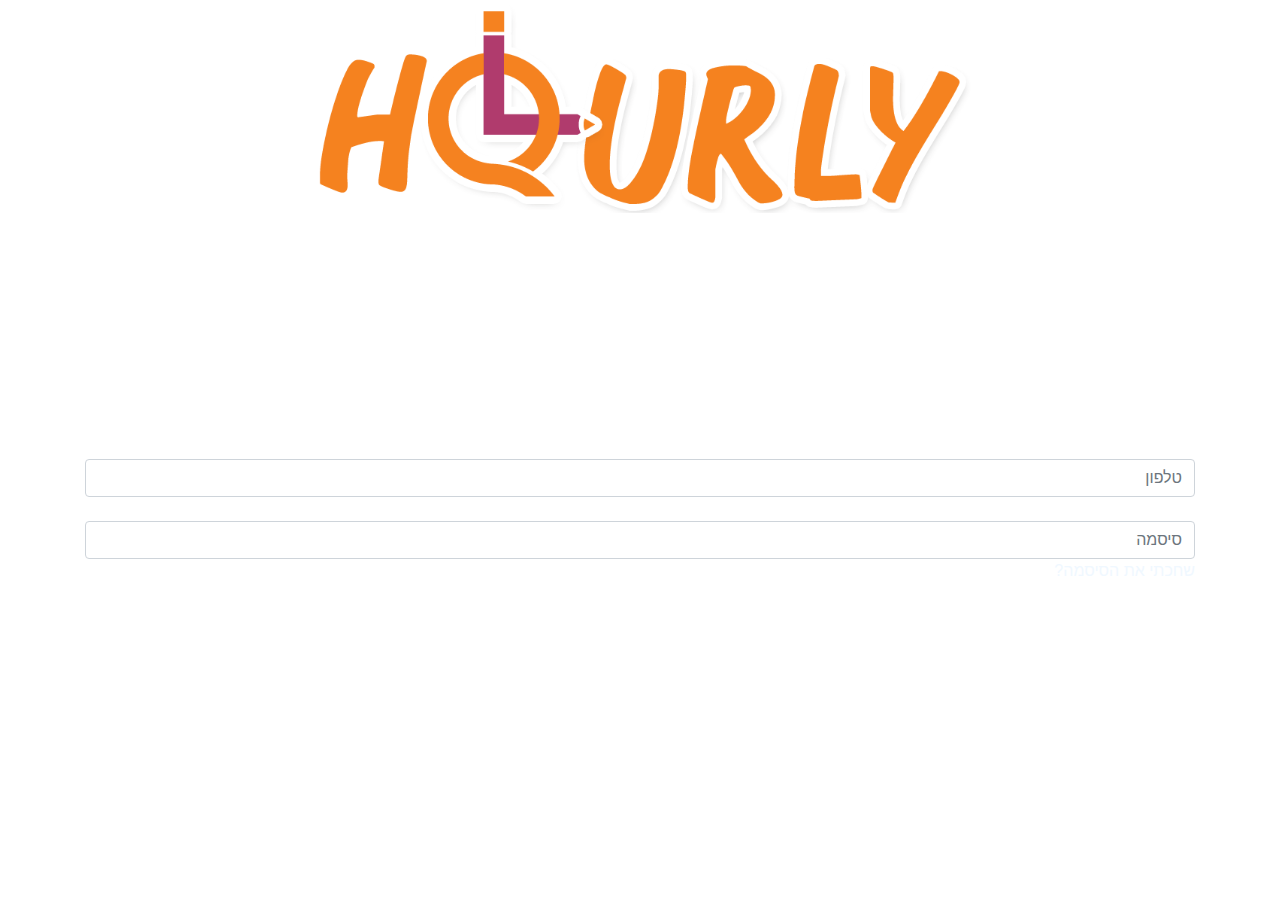
==== .idea/src/Landing page.html @ d3aaea63 "Changing title" ====
<!DOCTYPE html>
<html lang="en">
<head>
    <!-- Required meta tags -->
    <meta charset="utf-8">
    <meta name="viewport" content="width=device-width, initial-scale=1, shrink-to-fit=no">

    <!--Bootstrap CSS -->
    <link rel="stylesheet" href="https://stackpath.bootstrapcdn.com/bootstrap/4.3.1/css/bootstrap.min.css" integrity="sha384-ggOyR0iXCbMQv3Xipma34MD+dH/1fQ784/j6cY/iJTQUOhcWr7x9JvoRxT2MZw1T" crossorigin="anonymous">
    <link rel="stylesheet" type="text/css" href="styles/style.css">
    <meta charset="UTF-8">
    <title>Notebook</title>
</head>
<body>
<div class="img">
    <div class="container" >
        <div class="row">
            <header class="col">

                    <!-- <h6 class="text">מערכת לדיווח שעות</h6> -->
                    <img  src="styles/images/logo2.png" class="img-fluid" alt="Responsive image" >

                <br>
                <br>
                <div class="input" >
                    <input class="form-control" type="text" placeholder="טלפון">
                    <br>
                    <input class="form-control" type="text" placeholder="סיסמה">
                    <a class="forgot" href="#" >שחכתי את הסיסמה?</a>
                </div>
            </header>
        </div>

    </div>
</div>

</div>


<!-- Optional JavaScript -->
<!-- jQuery first, then Popper.js, then Bootstrap JS -->
<script src="https://code.jquery.com/jquery-3.3.1.slim.min.js" integrity="sha384-q8i/X+965DzO0rT7abK41JStQIAqVgRVzpbzo5smXKp4YfRvH+8abtTE1Pi6jizo" crossorigin="anonymous"></script>
<script src="https://cdnjs.cloudflare.com/ajax/libs/popper.js/1.14.7/umd/popper.min.js" integrity="sha384-UO2eT0CpHqdSJQ6hJty5KVphtPhzWj9WO1clHTMGa3JDZwrnQq4sF86dIHNDz0W1" crossorigin="anonymous"></script>
<script src="https://stackpath.bootstrapcdn.com/bootstrap/4.3.1/js/bootstrap.min.js" integrity="sha384-JjSmVgyd0p3pXB1rRibZUAYoIIy6OrQ6VrjIEaFf/nJGzIxFDsf4x0xIM+B07jRM" crossorigin="anonymous"></script>
</body>
</html>
---- .idea/src/styles/style.css ----
body, html {
    height: 100%;
    margin: 0;
    direction: rtl;
}
.img{
    background-image: url("images/backgroundDesk.png");
    background-position: center;
    background-repeat: no-repeat;
    background-size: cover;
    height: 100%;

}

.container{
    text-align: center;
}

.text{
    position: relative;
    font-size:2vw;
    text-align: right;
    color: aliceblue;
    top: 9%;
    left: -17%;

}


.input{
    width: 100%;
    margin-top: 20%;
}
.img-fluid{
    width: 60%;
}
.forgot{
    color: aliceblue;
    float: right;
    margin-left: 5px;
}
@media screen and (max-width:700px) {
    .img {
        background-image: url("images/backgroundMob.jpg");

        /* Full height */
        height: 100%;

        /* Center and scale the image nicely */
        background-position: center;
        background-repeat: no-repeat;
        background-size: cover;
    }
    .text{
        position: relative;
        font-size:4vw;
        text-align: right;
        color: aliceblue;
        top: 9%;
        left: -15%;

    }
}
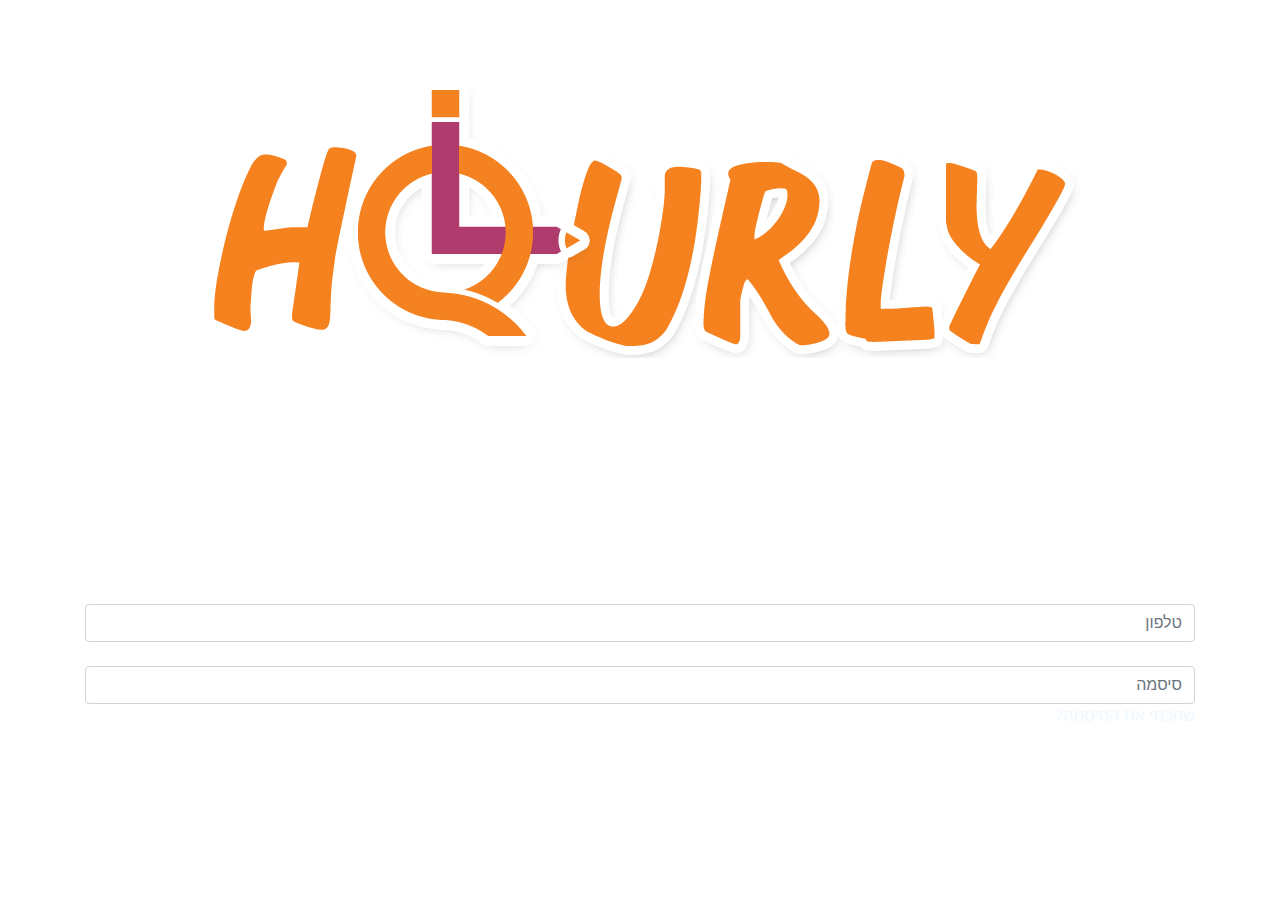
==== commit 33df45ce: "Merge branch 'master' of C:\projects\noteBook with conflicts." ====
--- a/.idea/src/Landing page.html
+++ b/.idea/src/Landing page.html
@@ -18,7 +18,7 @@
             <header class="col">
 
                     <!-- <h6 class="text">מערכת לדיווח שעות</h6> -->
-                    <img  src="styles/images/logo2.png" class="img-fluid" alt="Responsive image" >
+                    <img  src="styles/images/logo2.png" class="img-fluid" alt="Responsive image" id="logo">
 
                 <br>
                 <br>
--- a/.idea/src/styles/style.css
+++ b/.idea/src/styles/style.css
@@ -25,7 +25,10 @@
     left: -17%;
 
 }
-
+#logo{
+    margin-top: 75px;
+    width: fit-content;
+}
 
 .input{
     width: 100%;
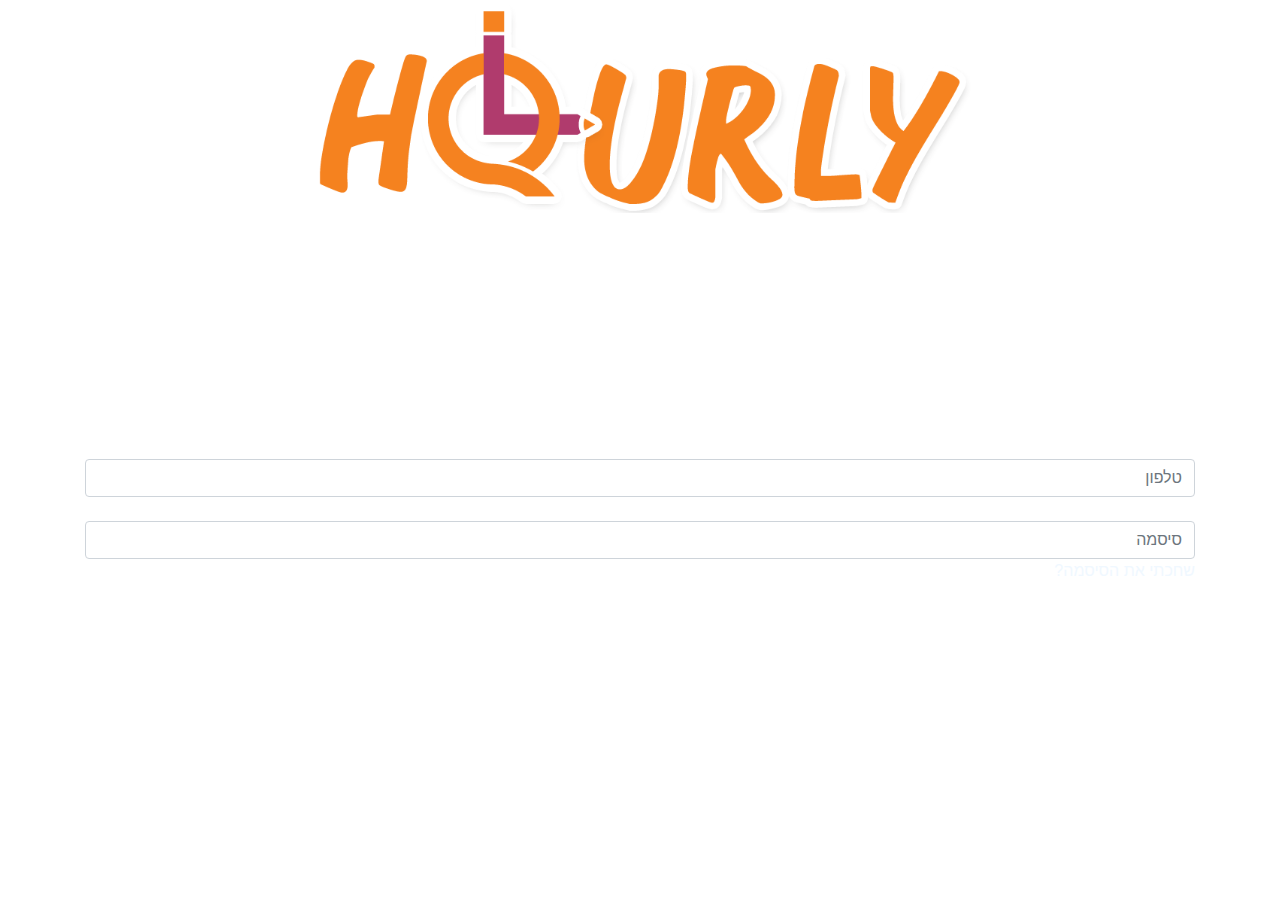
==== commit d5c18488: "Merge branch 'master' of C:\Users\Elector\IdeaProjects\noteBook with conflicts." ====
--- a/.idea/src/Landing page.html
+++ b/.idea/src/Landing page.html
@@ -18,7 +18,7 @@
             <header class="col">
 
                     <!-- <h6 class="text">מערכת לדיווח שעות</h6> -->
-                    <img  src="styles/images/logo2.png" class="img-fluid" alt="Responsive image" id="logo">
+                    <img  src="styles/images/logo2.png" class="img-fluid" alt="Responsive image" >
 
                 <br>
                 <br>
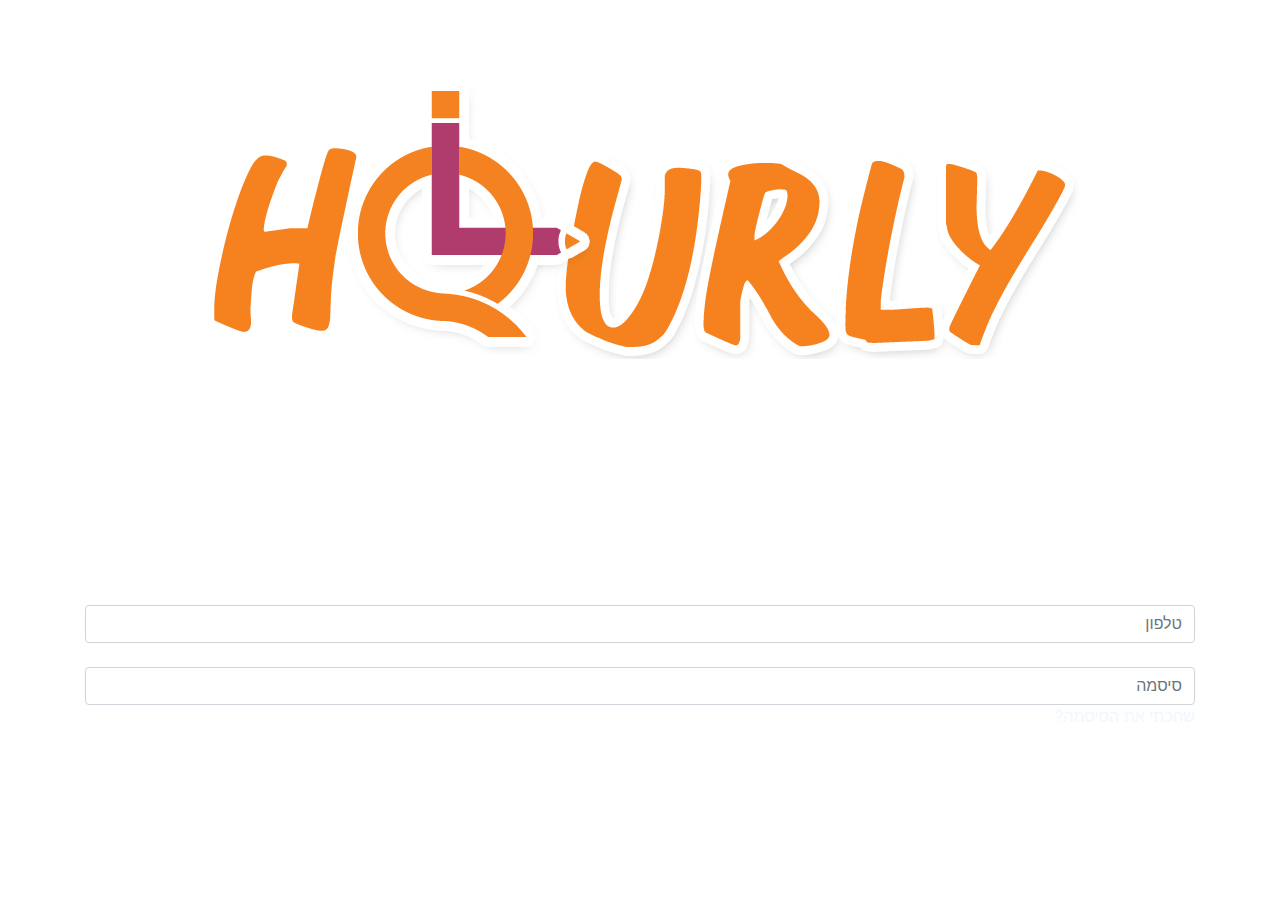
==== commit accf7c86: "last update" ====
--- a/.idea/src/Landing page.html
+++ b/.idea/src/Landing page.html
@@ -17,8 +17,7 @@
         <div class="row">
             <header class="col">
 
-                    <!-- <h6 class="text">מערכת לדיווח שעות</h6> -->
-                    <img  src="styles/images/logo2.png" class="img-fluid" alt="Responsive image" >
+                    <img  src="styles/images/logo2.png" class="img-fluid" alt="Responsive image" id="logo">
 
                 <br>
                 <br>
--- a/.idea/src/styles/style.css
+++ b/.idea/src/styles/style.css
@@ -26,7 +26,7 @@
 
 }
 #logo{
-    margin-top: 75px;
+    margin-top: 76px;
     width: fit-content;
 }
 
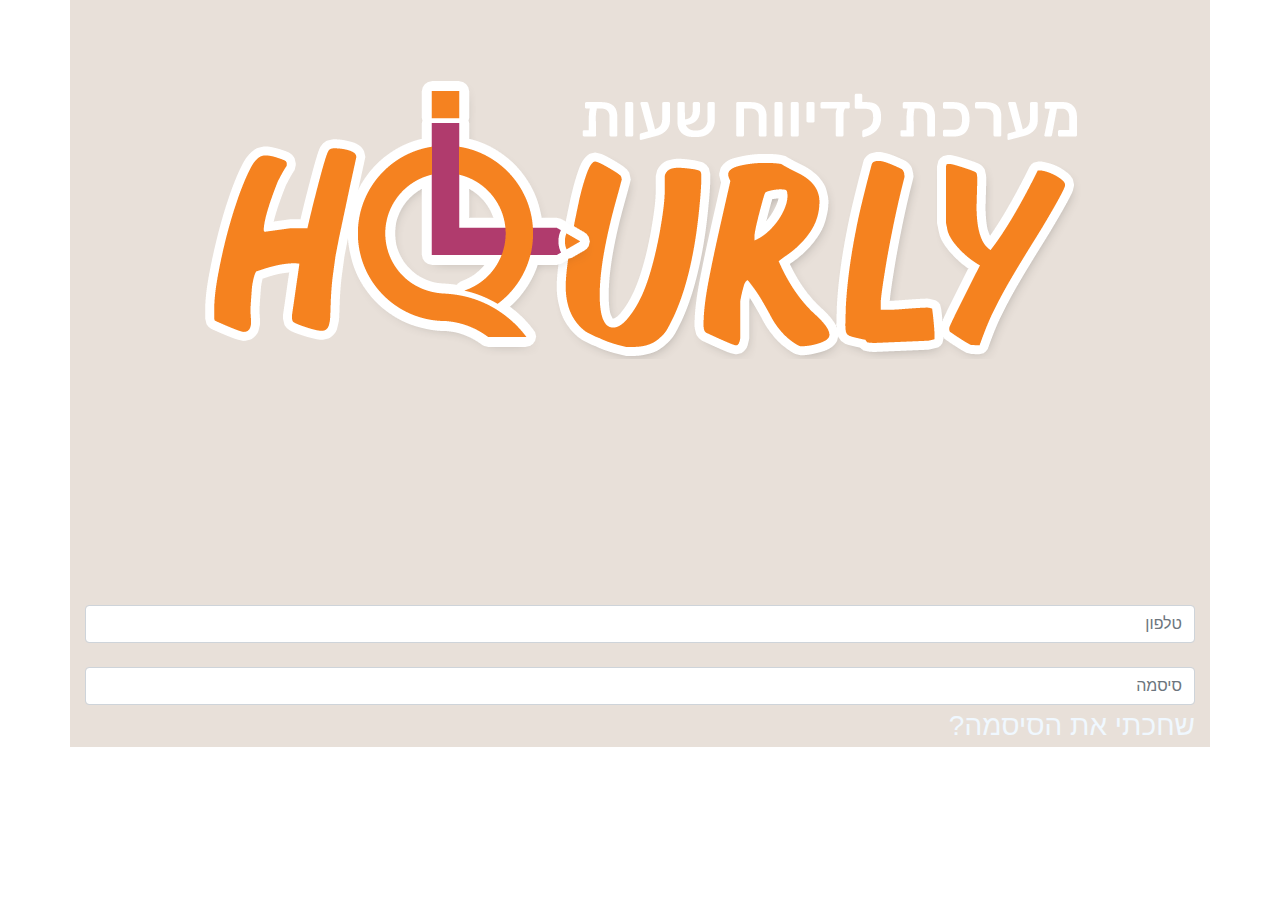
==== commit a493187f: "Change font-size" ====
--- a/.idea/src/Landing page.html
+++ b/.idea/src/Landing page.html
@@ -11,7 +11,7 @@
     <meta charset="UTF-8">
     <title>Notebook</title>
 </head>
-<body>
+<body >
 <div class="img">
     <div class="container" >
         <div class="row">
--- a/.idea/src/styles/style.css
+++ b/.idea/src/styles/style.css
@@ -1,8 +1,12 @@
+/*--------------------landing page----------------------------------------------*/
+
 body, html {
     height: 100%;
     margin: 0;
     direction: rtl;
 }
+
+
 .img{
     background-image: url("images/backgroundDesk.png");
     background-position: center;
@@ -41,6 +45,7 @@
     color: aliceblue;
     float: right;
     margin-left: 5px;
+    font-size: 28px;
 }
 @media screen and (max-width:700px) {
     .img {
@@ -63,4 +68,49 @@
         left: -15%;
 
     }
+}
+/*--------------------PAGE 1----------------------------------------------*/
+#page1{
+    background-color: #f2eefa;
+}
+.container{
+    background: #e8e0d9;
+}
+.page1Btn{
+    width: auto;
+}
+.page1Logo{
+    margin: auto;
+}
+.col-3{
+    margin: auto;
+
+}
+.btn-secondary {
+    background-color: #e8e0d9;
+    border-color: #e8e0d9;
+}
+.btn.btn-light.dropdown-toggle{
+    max-width: 85px;
+}
+.timeEnter{
+    background-color: #ef7f28;
+    height: 85px;
+    margin-top: 82px;
+}
+.enterTime{
+    margin-top: 24px;
+    color: aliceblue;
+    font-weight: 600;
+    font-size: x-large;
+}
+.workedDay{
+   background-color: #e07640;
+    margin-top: 185px;
+}
+.workedMonth{
+    background-color: #e07640;
+    margin-top: 2px;
+    height: 100%;
+
 }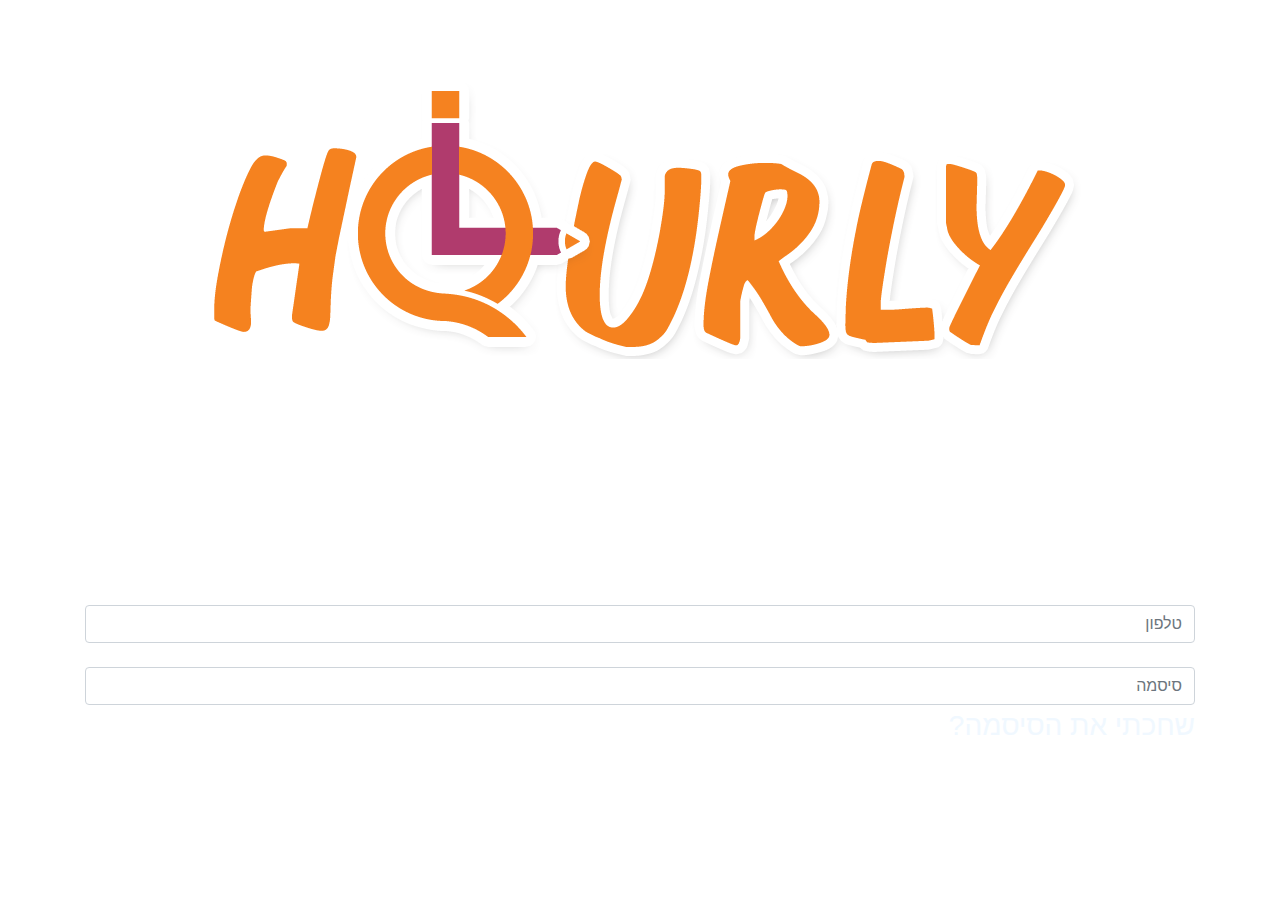
==== commit 336248c0: "this is the last update" ====
--- a/.idea/src/Landing page.html
+++ b/.idea/src/Landing page.html
@@ -32,7 +32,6 @@
 
     </div>
 </div>
-
 </div>
 
 
--- a/.idea/src/styles/style.css
+++ b/.idea/src/styles/style.css
@@ -38,9 +38,7 @@
     width: 100%;
     margin-top: 20%;
 }
-.img-fluid{
-    width: 60%;
-}
+
 .forgot{
     color: aliceblue;
     float: right;
@@ -73,7 +71,7 @@
 #page1{
     background-color: #f2eefa;
 }
-.container{
+.container-fluid{
     background: #e8e0d9;
 }
 .page1Btn{
@@ -81,17 +79,25 @@
 }
 .page1Logo{
     margin: auto;
+
+}
+.mainLogo{
+    display: block;
+    margin-left: auto;
+    margin-right: auto;
 }
 .col-3{
     margin: auto;
 
 }
+
 .btn-secondary {
     background-color: #e8e0d9;
     border-color: #e8e0d9;
 }
-.btn.btn-light.dropdown-toggle{
-    max-width: 85px;
+.btn.dropdown-toggle.pull-right{
+    max-width: 70px;
+    float: right;
 }
 .timeEnter{
     background-color: #ef7f28;
@@ -113,4 +119,7 @@
     margin-top: 2px;
     height: 100%;
 
+}
+.date{
+    text-align: center;
 }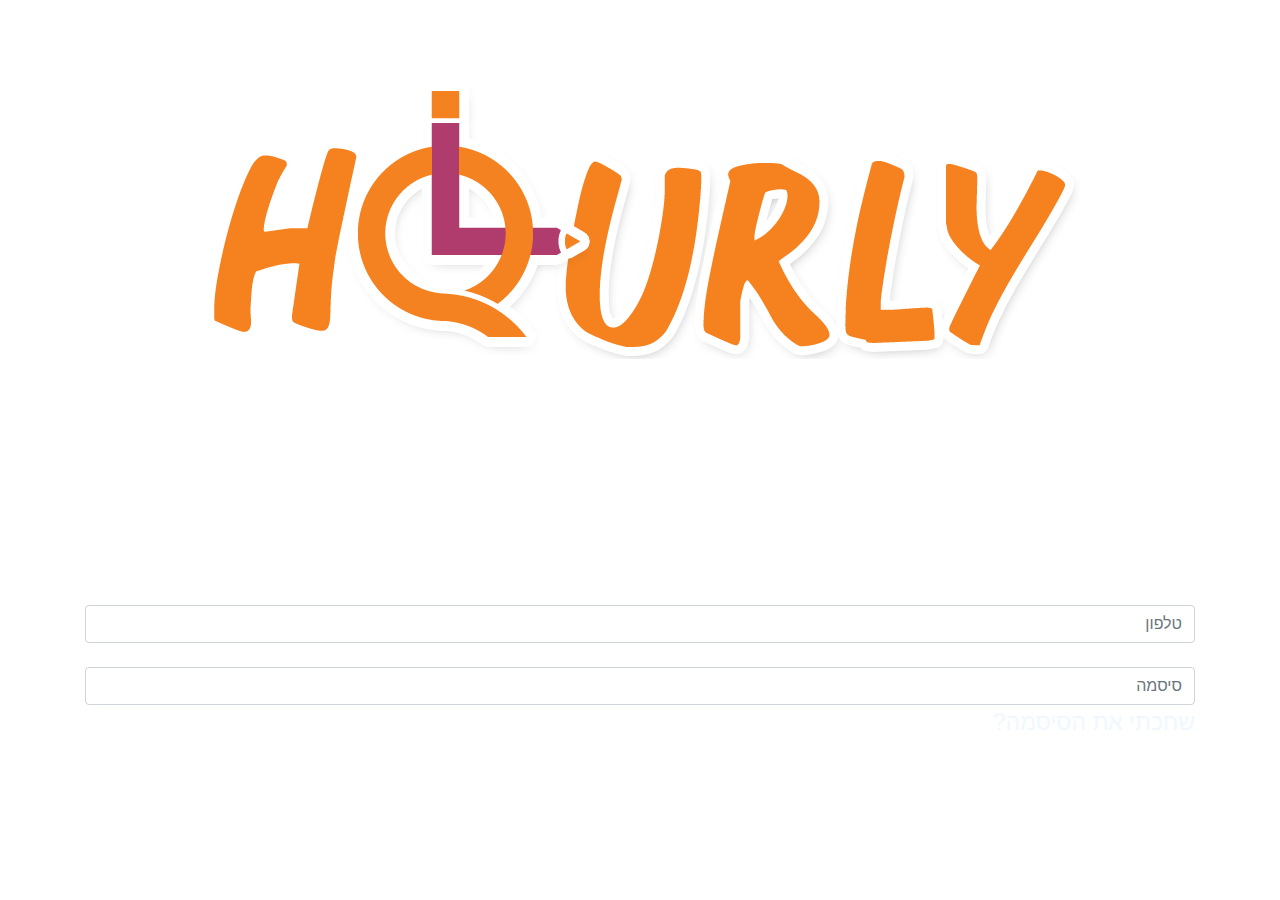
==== commit d589c57f: "this is the last update with js" ====
--- a/.idea/src/Landing page.html
+++ b/.idea/src/Landing page.html
@@ -35,10 +35,13 @@
 </div>
 
 
+
 <!-- Optional JavaScript -->
 <!-- jQuery first, then Popper.js, then Bootstrap JS -->
-<script src="https://code.jquery.com/jquery-3.3.1.slim.min.js" integrity="sha384-q8i/X+965DzO0rT7abK41JStQIAqVgRVzpbzo5smXKp4YfRvH+8abtTE1Pi6jizo" crossorigin="anonymous"></script>
+<script src="js/jquery-3.3.1.slim.min.js"></script>
 <script src="https://cdnjs.cloudflare.com/ajax/libs/popper.js/1.14.7/umd/popper.min.js" integrity="sha384-UO2eT0CpHqdSJQ6hJty5KVphtPhzWj9WO1clHTMGa3JDZwrnQq4sF86dIHNDz0W1" crossorigin="anonymous"></script>
 <script src="https://stackpath.bootstrapcdn.com/bootstrap/4.3.1/js/bootstrap.min.js" integrity="sha384-JjSmVgyd0p3pXB1rRibZUAYoIIy6OrQ6VrjIEaFf/nJGzIxFDsf4x0xIM+B07jRM" crossorigin="anonymous"></script>
+<script src="js.js"></script>
+
 </body>
 </html>--- a/.idea/src/styles/style.css
+++ b/.idea/src/styles/style.css
@@ -31,7 +31,7 @@
 }
 #logo{
     margin-top: 76px;
-    width: fit-content;
+    width: auto;
 }
 
 .input{
@@ -43,7 +43,7 @@
     color: aliceblue;
     float: right;
     margin-left: 5px;
-    font-size: 28px;
+    font-size: 23px;
 }
 @media screen and (max-width:700px) {
     .img {
@@ -76,6 +76,7 @@
 }
 .page1Btn{
     width: auto;
+    margin: auto;
 }
 .page1Logo{
     margin: auto;
@@ -86,10 +87,7 @@
     margin-left: auto;
     margin-right: auto;
 }
-.col-3{
-    margin: auto;
 
-}
 
 .btn-secondary {
     background-color: #e8e0d9;
@@ -111,15 +109,70 @@
     font-size: x-large;
 }
 .workedDay{
-   background-color: #e07640;
+    background-color: #e07640;
     margin-top: 185px;
 }
 .workedMonth{
     background-color: #e07640;
     margin-top: 2px;
-    height: 100%;
+    height: 39%;
 
 }
 .date{
     text-align: center;
-}+}
+
+.ent {
+    background: #e8e0d9;
+    background-color: #f2eefa;
+    display: flex;
+    align-items: center;
+    justify-content: center;
+}
+
+.knisa {
+    padding: initial;
+    width: 40%;
+}
+#date{
+    color: #bf7095;
+    font-weight: 500;
+    font-size: 2.8vw;
+}
+/*------------------------PAGE 2 (SPECIAL REPORT)--------------------------------------------------*/
+.back{
+    max-width: 73px;
+}
+.backBtn{
+    float: left;
+    margin-top: 16.5px;
+}
+.backButtonCon{
+    background-color: #ffffff;
+    height: 70px;
+}
+.speRep{
+    text-align: center;
+    font-size: x-large;
+    font-weight: 600;
+    color: white;
+    margin-top: 30px;
+}
+.specialRepCon{
+    background-color:#e07640 ;
+    height: 100px;
+}
+.formRep{
+    margin-top: 40px;
+}
+.okBtnImg{
+    max-width: 276px;
+}
+.borColor{
+    border-color: #e07640;
+}
+/*------------------------PAGE 3 (REPORTS)------------------------------------------------------------*/
+.ditalesBtn{
+    float: right;
+    margin-top: 16.5px;
+}
